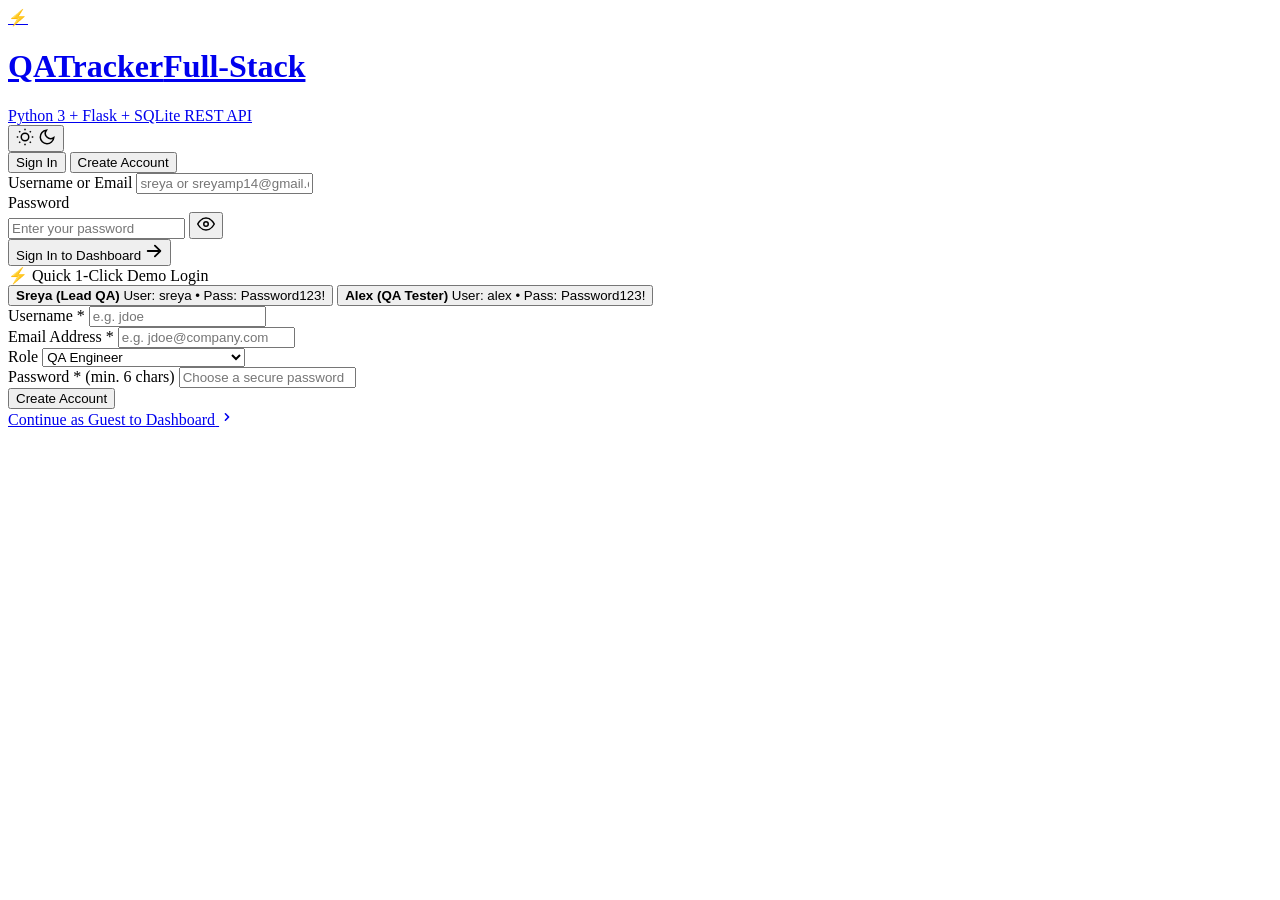
==== static/login.html @ c8ea5322 "feat: add user authentication system, login page, and user sessions" ====
<!DOCTYPE html>
<html lang="en" data-theme="dark">
<head>
  <meta charset="UTF-8">
  <meta name="viewport" content="width=device-width, initial-scale=1.0">
  <title>Sign In | QATracker Full-Stack</title>
  <meta name="description" content="Sign in to QATracker to manage test cases, log defects, and track automated test suites.">

  <!-- Google Fonts: Inter & JetBrains Mono -->
  <link rel="preconnect" href="https://fonts.googleapis.com">
  <link rel="preconnect" href="https://fonts.gstatic.com" crossorigin>
  <link href="https://fonts.googleapis.com/css2?family=Inter:wght@300;400;500;600;700;800&family=JetBrains+Mono:wght@400;500;600&display=swap" rel="stylesheet">

  <link rel="stylesheet" href="static/css/style.css">
  <link rel="stylesheet" href="static/css/login.css">
</head>
<body class="login-body">

  <!-- Background decorative glow orbs -->
  <div class="login-glow orb-1" aria-hidden="true"></div>
  <div class="login-glow orb-2" aria-hidden="true"></div>

  <!-- Header minimal -->
  <header class="login-header">
    <a href="/" class="brand">
      <span class="brand-icon">⚡</span>
      <div>
        <h1 class="brand-title">QATracker<span class="brand-badge">Full-Stack</span></h1>
        <span class="brand-subtitle">Python 3 + Flask + SQLite REST API</span>
      </div>
    </a>

    <div class="header-actions">
      <!-- Dark/Light Theme Toggle -->
      <button id="theme-toggle" class="icon-btn" aria-label="Toggle Theme" title="Toggle Dark/Light Mode">
        <svg class="sun-icon" viewBox="0 0 24 24" width="18" height="18" fill="none" stroke="currentColor" stroke-width="2">
          <circle cx="12" cy="12" r="5"></circle>
          <line x1="12" y1="1" x2="12" y2="3"></line>
          <line x1="12" y1="21" x2="12" y2="23"></line>
          <line x1="4.22" y1="4.22" x2="5.64" y2="5.64"></line>
          <line x1="18.36" y1="18.36" x2="19.78" y2="19.78"></line>
          <line x1="1" y1="12" x2="3" y2="12"></line>
          <line x1="21" y1="12" x2="23" y2="12"></line>
          <line x1="4.22" y1="19.78" x2="5.64" y2="18.36"></line>
          <line x1="18.36" y1="5.64" x2="19.78" y2="4.22"></line>
        </svg>
        <svg class="moon-icon" viewBox="0 0 24 24" width="18" height="18" fill="none" stroke="currentColor" stroke-width="2">
          <path d="M21 12.79A9 9 0 1 1 11.21 3 7 7 0 0 0 21 12.79z"></path>
        </svg>
      </button>
    </div>
  </header>

  <!-- Login Card Container -->
  <main class="login-main">
    <div class="login-card">
      
      <!-- Card Header -->
      <div class="login-card-header">
        <div class="auth-tabs" role="tablist">
          <button id="tab-login" class="auth-tab active" role="tab" aria-selected="true">Sign In</button>
          <button id="tab-register" class="auth-tab" role="tab" aria-selected="false">Create Account</button>
        </div>
      </div>

      <!-- Alert Box -->
      <div id="auth-alert" class="auth-alert" role="alert" style="display: none;"></div>

      <!-- Form 1: Sign In -->
      <form id="form-login" class="auth-form active">
        <div class="form-group">
          <label for="login-identifier">Username or Email</label>
          <input type="text" id="login-identifier" required placeholder="sreya or sreyamp14@gmail.com" autocomplete="username">
        </div>

        <div class="form-group">
          <div class="label-row">
            <label for="login-password">Password</label>
          </div>
          <div class="password-input-wrapper">
            <input type="password" id="login-password" required placeholder="Enter your password" autocomplete="current-password">
            <button type="button" class="toggle-password-btn" title="Show/Hide Password" aria-label="Toggle password visibility">
              <svg class="eye-icon" viewBox="0 0 24 24" width="18" height="18" fill="none" stroke="currentColor" stroke-width="2">
                <path d="M1 12s4-8 11-8 11 8 11 8-4 8-11 8-11-8-11-8z"></path>
                <circle cx="12" cy="12" r="3"></circle>
              </svg>
            </button>
          </div>
        </div>

        <button type="submit" id="btn-submit-login" class="btn btn-primary btn-block">
          <span>Sign In to Dashboard</span>
          <svg viewBox="0 0 20 20" fill="currentColor" width="18" height="18">
            <path fill-rule="evenodd" d="M10.293 3.293a1 1 0 011.414 0l6 6a1 1 0 010 1.414l-6 6a1 1 0 01-1.414-1.414L14.586 11H3a1 1 0 110-2h11.586l-4.293-4.293a1 1 0 010-1.414z" clip-rule="evenodd" />
          </svg>
        </button>

        <!-- Quick Demo Credentials Box -->
        <div class="demo-box">
          <span class="demo-title">⚡ Quick 1-Click Demo Login</span>
          <div class="demo-buttons">
            <button type="button" class="demo-btn" id="demo-btn-sreya">
              <strong>Sreya (Lead QA)</strong>
              <span>User: sreya • Pass: Password123!</span>
            </button>
            <button type="button" class="demo-btn" id="demo-btn-alex">
              <strong>Alex (QA Tester)</strong>
              <span>User: alex • Pass: Password123!</span>
            </button>
          </div>
        </div>
      </form>

      <!-- Form 2: Register -->
      <form id="form-register" class="auth-form">
        <div class="form-group">
          <label for="reg-username">Username <span class="required">*</span></label>
          <input type="text" id="reg-username" required placeholder="e.g. jdoe" autocomplete="username">
        </div>

        <div class="form-group">
          <label for="reg-email">Email Address <span class="required">*</span></label>
          <input type="email" id="reg-email" required placeholder="e.g. jdoe@company.com" autocomplete="email">
        </div>

        <div class="form-group">
          <label for="reg-role">Role</label>
          <select id="reg-role">
            <option value="Lead QA Automation Engineer">Lead QA Automation Engineer</option>
            <option value="QA Engineer" selected>QA Engineer</option>
            <option value="QA Tester">QA Tester</option>
            <option value="Frontend Developer">Frontend Developer</option>
            <option value="Backend Developer">Backend Developer</option>
          </select>
        </div>

        <div class="form-group">
          <label for="reg-password">Password <span class="required">*</span> (min. 6 chars)</label>
          <input type="password" id="reg-password" required placeholder="Choose a secure password" autocomplete="new-password">
        </div>

        <button type="submit" id="btn-submit-register" class="btn btn-primary btn-block">
          <span>Create Account</span>
        </button>
      </form>

      <!-- Footer navigation -->
      <div class="login-card-footer">
        <a href="/" class="guest-link">
          <span>Continue as Guest to Dashboard</span>
          <svg viewBox="0 0 20 20" fill="currentColor" width="16" height="16">
            <path fill-rule="evenodd" d="M7.293 14.707a1 1 0 010-1.414L10.586 10 7.293 6.707a1 1 0 011.414-1.414l4 4a1 1 0 010 1.414l-4 4a1 1 0 01-1.414 0z" clip-rule="evenodd" />
          </svg>
        </a>
      </div>

    </div>
  </main>

  <script src="static/js/login.js"></script>
</body>
</html>
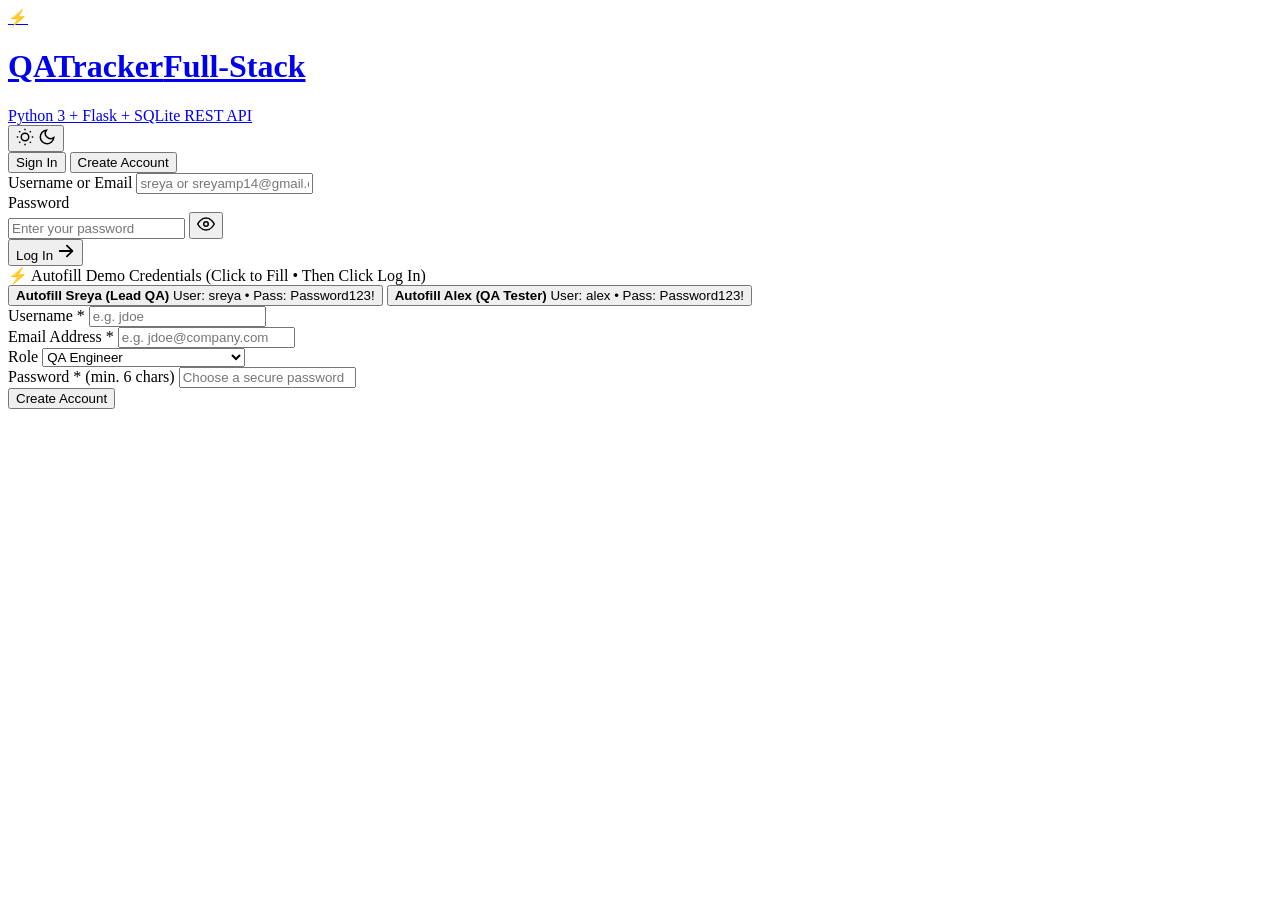
==== commit b12026a7: "feat: enforce login button click for dashboard access and protect routes" ====
--- a/static/login.html
+++ b/static/login.html
@@ -89,7 +89,7 @@
         </div>
 
         <button type="submit" id="btn-submit-login" class="btn btn-primary btn-block">
-          <span>Sign In to Dashboard</span>
+          <span>Log In</span>
           <svg viewBox="0 0 20 20" fill="currentColor" width="18" height="18">
             <path fill-rule="evenodd" d="M10.293 3.293a1 1 0 011.414 0l6 6a1 1 0 010 1.414l-6 6a1 1 0 01-1.414-1.414L14.586 11H3a1 1 0 110-2h11.586l-4.293-4.293a1 1 0 010-1.414z" clip-rule="evenodd" />
           </svg>
@@ -97,14 +97,14 @@
 
         <!-- Quick Demo Credentials Box -->
         <div class="demo-box">
-          <span class="demo-title">⚡ Quick 1-Click Demo Login</span>
+          <span class="demo-title">⚡ Autofill Demo Credentials (Click to Fill &bull; Then Click Log In)</span>
           <div class="demo-buttons">
-            <button type="button" class="demo-btn" id="demo-btn-sreya">
-              <strong>Sreya (Lead QA)</strong>
+            <button type="button" class="demo-btn" id="demo-btn-sreya" title="Click to fill credentials">
+              <strong>Autofill Sreya (Lead QA)</strong>
               <span>User: sreya • Pass: Password123!</span>
             </button>
-            <button type="button" class="demo-btn" id="demo-btn-alex">
-              <strong>Alex (QA Tester)</strong>
+            <button type="button" class="demo-btn" id="demo-btn-alex" title="Click to fill credentials">
+              <strong>Autofill Alex (QA Tester)</strong>
               <span>User: alex • Pass: Password123!</span>
             </button>
           </div>
@@ -144,16 +144,6 @@
         </button>
       </form>
 
-      <!-- Footer navigation -->
-      <div class="login-card-footer">
-        <a href="/" class="guest-link">
-          <span>Continue as Guest to Dashboard</span>
-          <svg viewBox="0 0 20 20" fill="currentColor" width="16" height="16">
-            <path fill-rule="evenodd" d="M7.293 14.707a1 1 0 010-1.414L10.586 10 7.293 6.707a1 1 0 011.414-1.414l4 4a1 1 0 010 1.414l-4 4a1 1 0 01-1.414 0z" clip-rule="evenodd" />
-          </svg>
-        </a>
-      </div>
-
     </div>
   </main>
 
